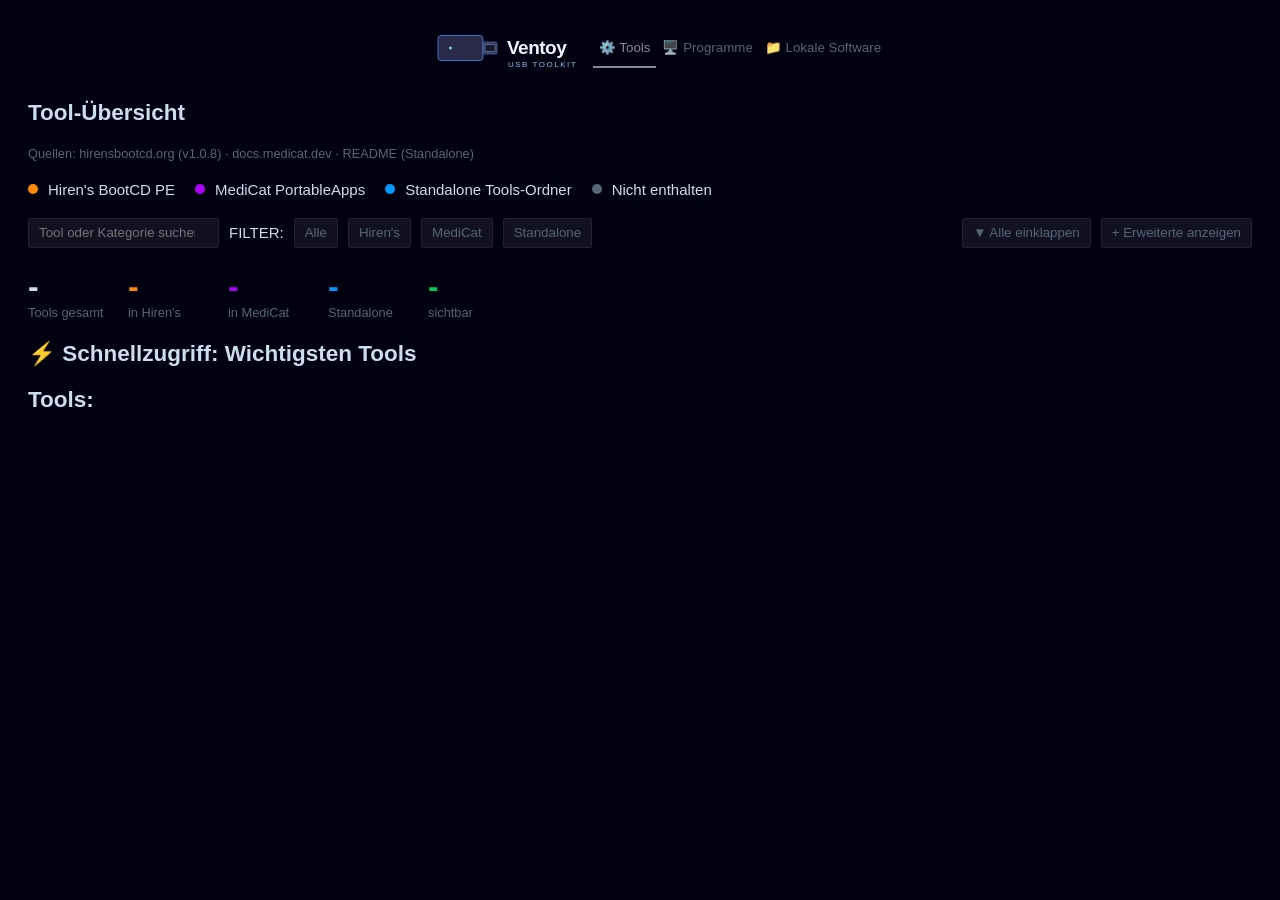
==== index.html @ 20b69ba6 "feat: Überarbeitung der Navigation und Implementierung der Tool-Kategorien" ====
<!doctype html>
<html lang="de">

<head>
    <meta charset="UTF-8" />
    <meta name="viewport" content="width=device-width, initial-scale=1.0" />
    <title>Emergency USB-Stick Toolkit</title>
    <link rel="stylesheet" href="styles.css" />
</head>


<body>
    <!-- Navigation -->
    <nav class="navigation">
        <div class="navigation__logo">
            <svg width="200" height="50" viewBox="0 40 300 100">
                <!-- USB Stick body -->
                <rect x="40" y="55" width="90" height="50" rx="6" fill="#2a2a4a" stroke="#4f8ef7" stroke-width="1.5" />
                <rect x="130" y="68" width="28" height="24" rx="3" fill="#3a3a5a" stroke="#4f8ef7" stroke-width="1" />
                <rect x="134" y="73" width="20" height="14" rx="2" fill="#1a1a2e" stroke="#7ec8e3" stroke-width="0.8" />
                <circle cx="65" cy="80" r="3" fill="#7ec8e3" />
                <!-- Text -->
                <text x="178" y="92" font-family="sans-serif" font-size="38" font-weight="700" fill="#f0f4ff"
                    letter-spacing="-1">Ventoy</text>
                <text x="180" y="118" font-family="sans-serif" font-size="16" font-weight="400" fill="#7ec8e3"
                    letter-spacing="3">USB TOOLKIT</text>
            </svg>
        </div>

        <button class="navigation__btn navigation__btn--aktiv" data-tab="tools">⚙️ Tools</button>
        <button class="navigation__btn" data-tab="programme">🖥️ Programme</button>
        <button class="navigation__btn" data-tab="lokale_software">📁 Lokale Software</button>

    </nav>
    <main class="main">
        <!-- * Tools-Übersicht -->

        <section id="tools" class="tab tab--aktiv">
            <h1 class="tab__titel">Tool-Übersicht</h1>
            <p class="tab__beschreibung">
                Quellen: hirensbootcd.org (v1.0.8) · docs.medicat.dev · README
                (Standalone)
            </p>

            <!-- Legende -->
            <div class="legende">
                <span class="dot dot--hiren">Hiren's BootCD PE</span>
                <span class="dot dot--medicat">MediCat PortableApps</span>
                <span class="dot dot--standalone">Standalone Tools-Ordner</span>
                <span class="dot dot--fehlend">Nicht enthalten</span>
            </div>

            <!-- Filterleiste -->
            <div class="filter">
                <div class="filter__suchgruppe">
                    <input class="filter__suche" type="search" placeholder="Tool oder Kategorie suchen…" />
                </div>
                <!-- TODO Separator und Klasse für Knöpfe -->
                <div class="filter__optionen">
                    <span class="filter__label">FILTER:</span>
                    <button class="filter__btn filter__btn--aktiv">Alle</button>
                    <button class="filter__btn filter__btn--hiren">Hiren's</button>
                    <button class="filter__btn filter__btn--medicat">MediCat</button>
                    <button class="filter__btn filter__btn--standalone">Standalone</button>
                </div>
                <div class="filter__ansicht">
                    <button class="filter__btn">▼ Alle einklappen</button>
                    <button class="filter__btn">+ Erweiterte anzeigen</button>
                </div>
            </div>

            <!-- Statistikleiste -->
            <div class="statistik">
                <div class="statistik__item">
                    <span class="statistik__wert statistik__wert--alle">-</span>
                    <span class="statistik__label">Tools gesamt</span>
                </div>
                <div class="statistik__item">
                    <span class="statistik__wert statistik__wert--hirens">-</span>
                    <span class="statistik__label">in Hiren's</span>
                </div>
                <div class="statistik__item">
                    <span class="statistik__wert statistik__wert--medicat">-</span>
                    <span class="statistik__label">in MediCat</span>
                </div>
                <div class="statistik__item">
                    <span class="statistik__wert statistik__wert--standalone">-</span>
                    <span class="statistik__label">Standalone</span>
                </div>
                <div class="statistik__item">
                    <span class="statistik__wert statistik__wert--sichtbar">-</span>
                    <span class="statistik__label">sichtbar</span>
                </div>
            </div>

            <!-- Schnellzugriff -->
            <h2 class="schnellzugriff-grid__titel">⚡ Schnellzugriff: Wichtigsten Tools</h2>
            <div id="schnellzugriff-grid" class="schnellzugriff-grid"></div>

            <!-- Tool-Kategorien -->
            <h2 class="tool-grid__titel">Tools:</h2>
            <div id="tool-grid" class="tool-grid"></div>

        </section>

        <!-- * Programme-Übersicht -->

        <section id="programme" class="tab">
            <h1 class="tab__titel">Programme Übersicht</h1>
            <p class="tab__beschreibung">
                Schneller Zugriff auf die wichtigsten Programme nach der Installation von einem Betriebssystem.
            </p>

            <div class="kategorien">
                <h2 class="kategorie__titel">🛡️Sicherheit</h2>
                <p class="kategorie__beschreibung"><!-- TODO --></p>
                <div class="programm__liste" id="sicherheit_liste"></div>

                <h2 class="kategorie__titel">💾Generell</h2>
                <p class="kategorie__beschreibung"><!-- TODO --></p>
                <div class="programm__liste" id="generell_liste"></div>
            </div>
        </section>

        <!-- * Lokale Software-Übersicht -->

        <section id="lokale_software" class="tab">
            <h1 class="tab__titel">Lokale Software</h1>
            <p class="tab__beschreibung">
                Übersicht über die Software, die lokal auf dem USB-Stick installiert
                ist.
            </p>

            <!-- TODO: Feature in Planung: Auflistung der lokal installierten Software mit Details -->
        </section>
    </main>
    <script src="script.js"></script>
</body>

</html>
---- styles.css ----
:root {
  /* Farben – Hintergründe & Oberflächen */

  --color-background-base: #000011;
  --color-background-surface: #111122;
  --color-background-raised: #171727;
  --color-background-elevated: #222233;

  /* Farben – Ränder */
  --color-border-default: #222233;
  --color-border-focus: #bbbbcc;

  /* Farben – Text */

  --color-text: #cde;
  --color-text-muted: #567;
  --color-text-accent: #889;
  --color-text-accent-transparent: #8893;

  /* Hiren's – Orange */
  --color-hirens: #f80;
  --color-hirens-transparent: #f803;

  /* MediCat – Lila */
  --color-medicat: #a0f;
  --color-medicat-transparent: #a0f3;

  /* Standalone – Blau */
  --color-standalone: #09f;
  --color-standalone-transparent: #09f3;

  /* Sichtbar – Grün */
  --color-categories: #0c5;
  --color-categories-transparent: #0c53;

  --font-size-small: 0.8rem;
  --font-size-big: 1.2rem;
  --font-size-biggest: 2rem;
}

body {
  background-color: var(--color-background-base);
  color: var(--color-text);
  font-family: "IBM Plex Sans", sans-serif;
  font-size: 15px;
  display: flex;
  flex-direction: column;
  padding: 20px;
}

.tab > * {
  margin-bottom: 20px;
}

.navigation {
  display: flex;
  justify-content: center;
}

.navigation__btn {
  background: none;
  border: none;
  border-bottom: 2px solid transparent;
  cursor: pointer;
  color: var(--color-text-muted);
  height: 40px;
}

.navigation__btn:hover {
  color: var(--color-border-focus);
}

.navigation__btn.navigation__btn--aktiv {
  color: var(--color-text-accent);
  border-color: var(--color-text-accent);
}

p {
  color: var(--color-text-muted);
  font-size: var(--font-size-small);
}

.legende {
  display: flex;
  gap: 20px;
}

.dot {
  display: inline-flex;
  align-items: center;
  gap: 10px;
}

.dot::before {
  content: "";
  display: inline-block;
  width: 10px;
  height: 10px;
  border-radius: 50%;
  flex-shrink: 0;
}

.dot--hiren::before {
  background: var(--color-hirens);
}
.dot--medicat::before {
  background: var(--color-medicat);
}
.dot--standalone::before {
  background: var(--color-standalone);
}
.dot--fehlend::before {
  background: var(--color-text-muted);
}

.filter,
.filter__suchgruppe,
.filter__optionen,
.filter__ansicht {
  display: flex;
  gap: 10px;
  align-items: center;
}

.filter__btn,
.filter__suche {
  background: var(--color-background-surface);
  border: var(--color-border-default) 1px solid;
  color: var(--color-text-muted);
  cursor: pointer;
  height: 30px;
  padding: 0 10px;
  border-radius: 2px;
}

.filter__btn:hover {
  color: var(--color-text);
  border: var(--color-border-focus) 1px solid;
}

.filter__btn--hiren:hover {
  color: var(--color-text);
  background-color: var(--color-hirens-transparent);
  border-color: var(--color-hirens);
}
.filter__btn--medicat:hover {
  color: var(--color-text);
  background-color: var(--color-medicat-transparent);
  border-color: var(--color-medicat);
}
.filter__btn--standalone:hover {
  color: var(--color-text);
  background-color: var(--color-standalone-transparent);
  border-color: var(--color-standalone);
}

.filter__ansicht {
  margin-left: auto;
}

.statistik {
  display: flex;
}

.statistik__item {
  display: flex;
  flex-direction: column;
  width: 100px;
}

.statistik__wert {
  font-weight: bold;
  font-size: var(--font-size-biggest);
}

.statistik__wert--alle {
  color: var(--color-text);
}
.statistik__wert--hirens {
  color: var(--color-hirens);
}
.statistik__wert--medicat {
  color: var(--color-medicat);
}
.statistik__wert--standalone {
  color: var(--color-standalone);
}
.statistik__wert--sichtbar {
  color: var(--color-categories);
}

.statistik__label {
  font-size: var(--font-size-small);
  color: var(--color-text-muted);
}

.schnellzugriff__titel {
  font-size: var(--font-size-big);
  color: var(--color-text-accent);
}

/**/
.card {
  background: var(--color-background-surface);
  padding: 1rem;
}

.kategorie-kasten {
  border: 1px solid var(--color-border-default);
  border-radius: 6px;
  overflow: hidden;
  margin-bottom: 1rem;
}

.kategorie-kasten__header {
  background: var(--color-background-raised);
  padding: 0.75rem 1rem;
  font-weight: 500;
  color: var(--color-text);
  border-bottom: 1px solid var(--color-border-default);
}

.kategorie-kasten__grid {
  display: grid;
  grid-template-columns: repeat(3, minmax(0, 1fr));
  gap: 1px;
  background: var(--color-background-elevated);
}

.kategorie-kasten__header {
  display: flex;
  justify-content: space-between;
}

.kategorie-kasten__toggle {
  background: none;
  border: none;
  color: var(--color-text-muted);
  cursor: pointer;
  font-size: var(--font-size-small);
}

.kategorie-kasten__toggle:hover {
  color: var(--color-text);
}

/**/

.tab {
  display: none;
}

.tab--aktiv {
  display: block;
}
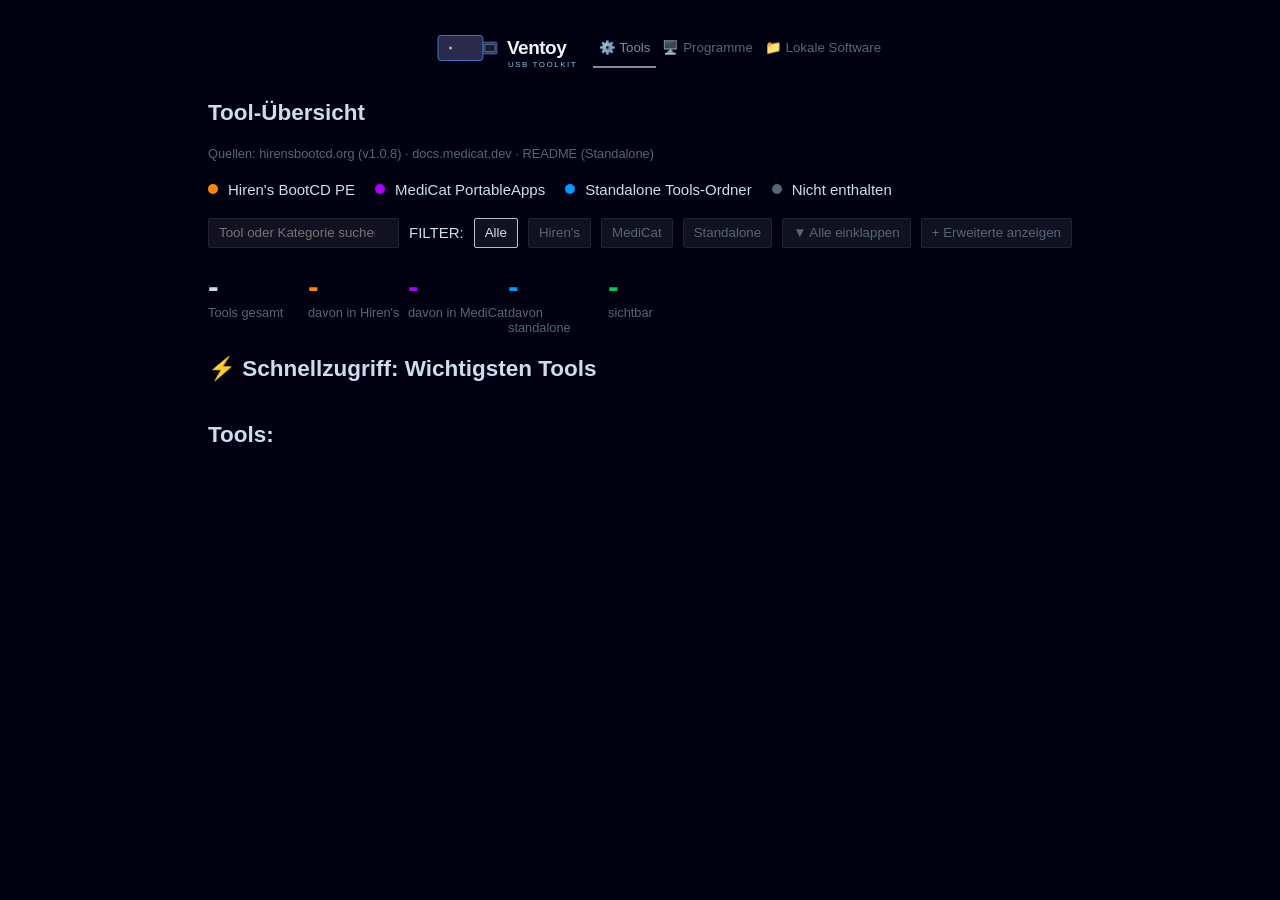
==== commit 18551b16: "feat: Verbesserung der Benutzeroberfläche durch Anpassungen an Filtern und Statistiken" ====
--- a/index.html
+++ b/index.html
@@ -58,14 +58,14 @@
                 <!-- TODO Separator und Klasse für Knöpfe -->
                 <div class="filter__optionen">
                     <span class="filter__label">FILTER:</span>
-                    <button class="filter__btn filter__btn--aktiv">Alle</button>
+                    <button class="filter__btn filter__btn--alle filter__btn--aktiv">Alle</button>
                     <button class="filter__btn filter__btn--hiren">Hiren's</button>
                     <button class="filter__btn filter__btn--medicat">MediCat</button>
                     <button class="filter__btn filter__btn--standalone">Standalone</button>
                 </div>
                 <div class="filter__ansicht">
-                    <button class="filter__btn">▼ Alle einklappen</button>
-                    <button class="filter__btn">+ Erweiterte anzeigen</button>
+                    <button class="filter__btn" id="alle-einklappen">▼ Alle einklappen</button>
+                    <button class="filter__btn" id="erweiterte-anzeigen">+ Erweiterte anzeigen</button>
                 </div>
             </div>
 
@@ -77,15 +77,15 @@
                 </div>
                 <div class="statistik__item">
                     <span class="statistik__wert statistik__wert--hirens">-</span>
-                    <span class="statistik__label">in Hiren's</span>
+                    <span class="statistik__label">davon in Hiren's</span>
                 </div>
                 <div class="statistik__item">
                     <span class="statistik__wert statistik__wert--medicat">-</span>
-                    <span class="statistik__label">in MediCat</span>
+                    <span class="statistik__label">davon in MediCat</span>
                 </div>
                 <div class="statistik__item">
                     <span class="statistik__wert statistik__wert--standalone">-</span>
-                    <span class="statistik__label">Standalone</span>
+                    <span class="statistik__label">davon standalone</span>
                 </div>
                 <div class="statistik__item">
                     <span class="statistik__wert statistik__wert--sichtbar">-</span>
--- a/styles.css
+++ b/styles.css
@@ -36,6 +36,11 @@
   --font-size-small: 0.8rem;
   --font-size-big: 1.2rem;
   --font-size-biggest: 2rem;
+}
+
+.main {
+  max-width: 1100px;
+  margin: 0 auto;
 }
 
 body {
@@ -205,9 +210,14 @@
   padding: 1rem;
 }
 
+.card--erweitert {
+  background: var(--color-background-raised);
+  
+}
+
 .kategorie-kasten {
   border: 1px solid var(--color-border-default);
-  border-radius: 6px;
+  border-radius: 2px;
   overflow: hidden;
   margin-bottom: 1rem;
 }
@@ -218,12 +228,18 @@
   font-weight: 500;
   color: var(--color-text);
   border-bottom: 1px solid var(--color-border-default);
+   cursor: pointer;
+}
+
+.kategorie-kasten__header:hover {
+  background: var(--color-background-elevated);
 }
 
 .kategorie-kasten__grid {
   display: grid;
   grid-template-columns: repeat(3, minmax(0, 1fr));
-  gap: 1px;
+  gap: 4px;
+  padding: 2px;
   background: var(--color-background-elevated);
 }
 
@@ -232,16 +248,105 @@
   justify-content: space-between;
 }
 
-.kategorie-kasten__toggle {
-  background: none;
-  border: none;
-  color: var(--color-text-muted);
-  cursor: pointer;
+.kategorie-kasten__info{
+  color: var(--color-text-muted);
   font-size: var(--font-size-small);
 }
 
-.kategorie-kasten__toggle:hover {
-  color: var(--color-text);
+.kategorie-kasten__aktionen {
+  display: flex;
+  align-items: center;
+  gap: 10px;
+}
+
+.kategorie-kasten__footer {
+  background: var(--color-background-raised);
+  border-top: 1px solid var(--color-border);
+  padding: 0.5rem 1rem;
+}
+
+.card__punkte {
+  display: flex;
+  gap: 5px;
+  margin-top: 8px;
+}
+
+.punkt {
+  width: 8px;
+  height: 8px;
+  border-radius: 50%;
+}
+
+.punkt--hirens     { background: var(--color-hirens); }
+.punkt--medicat    { background: var(--color-medicat); }
+.punkt--standalone { background: var(--color-standalone); }
+.punkt--leer       { background: var(--color-text-muted); opacity: 0.2; }
+
+
+.schnellzugriff-grid {
+  display: grid;
+  grid-template-columns: repeat(6, minmax(0, 1fr));
+  gap: 8px;
+}
+
+.schnellzugriff-grid .card {
+  padding: 0.5rem 0.75rem;
+  border-color: var(--color-border-default);
+  border-style: solid;
+  border-width: 1px;
+  height: 5vw;
+  min-height: 30px;
+  max-height: 50px;
+}
+.schnellzugriff-grid .card__name {
+  font-size: var(--font-size-small);
+  font-weight: 500;
+  color: var(--color-text);
+  margin: 0 0 2px;
+}
+
+.schnellzugriff-grid .card__desc {
+  font-size: 0.7rem;
+  margin: 0 0 2px;
+}
+.schnellzugriff-grid .card__punkte {
+  margin-top: 0 0 2px;
+}
+
+
+.schnellzugriff-grid .card:hover {
+  border-color: var(--color-border-focus);
+}
+
+
+
+.versteckt {
+  display: none;
+}
+
+
+
+.filter__btn--aktiv.filter__btn--hiren {
+  background-color: var(--color-hirens-transparent);
+  border-color: var(--color-hirens);
+  color: var(--color-text);
+}
+
+.filter__btn--aktiv.filter__btn--medicat {
+  background-color: var(--color-medicat-transparent);
+  border-color: var(--color-medicat);
+  color: var(--color-text);
+}
+
+.filter__btn--aktiv.filter__btn--standalone {
+  background-color: var(--color-standalone-transparent);
+  border-color: var(--color-standalone);
+  color: var(--color-text);
+}
+
+.filter__btn--aktiv.filter__btn--alle {
+  color: var(--color-text);
+  border-color: var(--color-border-focus);
 }
 
 /**/
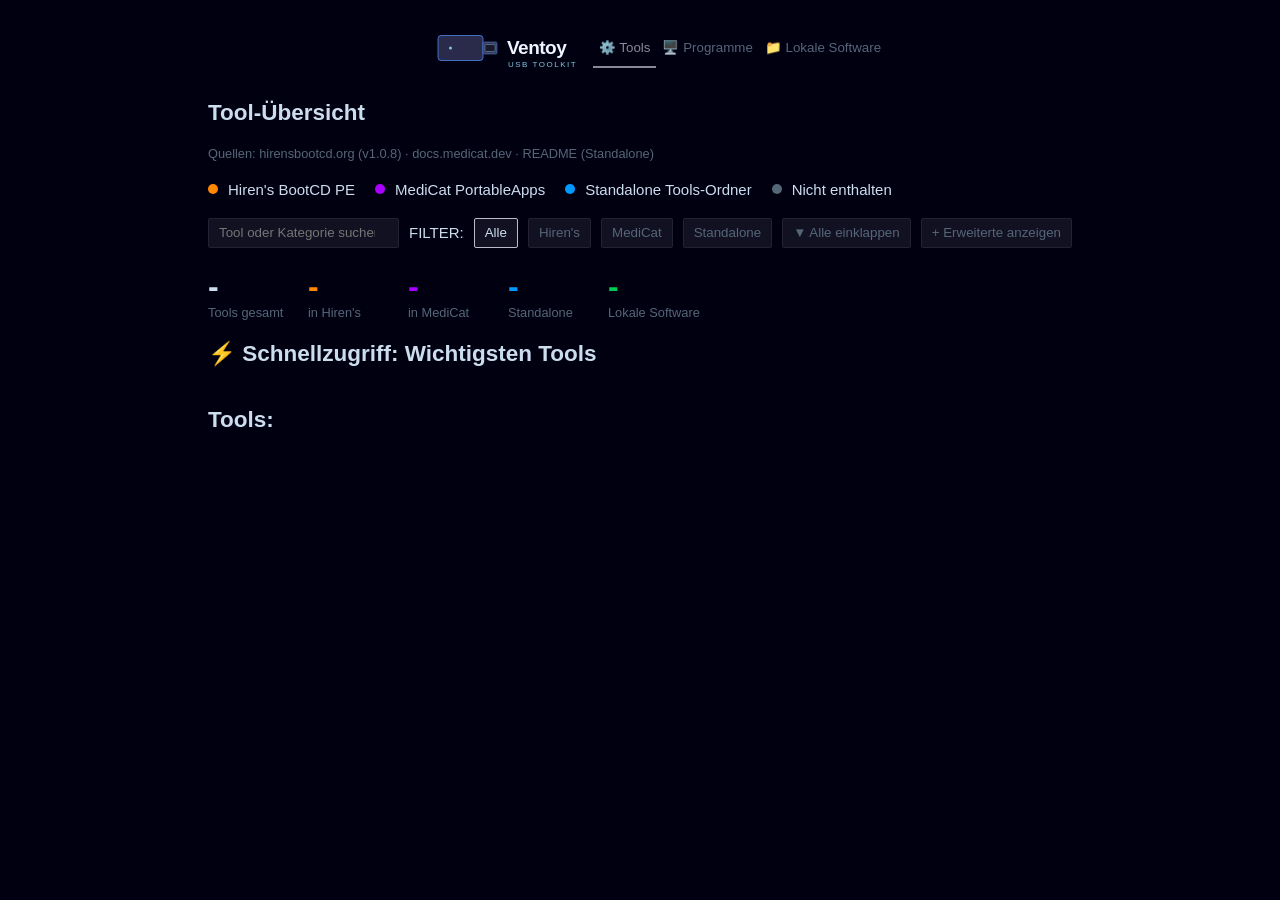
==== commit 64d60be2: "fix: Aktualisierung der Statistiken und Anpassung der Farbvariablen für lokale Software" ====
--- a/index.html
+++ b/index.html
@@ -77,19 +77,19 @@
                 </div>
                 <div class="statistik__item">
                     <span class="statistik__wert statistik__wert--hirens">-</span>
-                    <span class="statistik__label">davon in Hiren's</span>
+                    <span class="statistik__label">in Hiren's</span>
                 </div>
                 <div class="statistik__item">
                     <span class="statistik__wert statistik__wert--medicat">-</span>
-                    <span class="statistik__label">davon in MediCat</span>
+                    <span class="statistik__label">in MediCat</span>
                 </div>
                 <div class="statistik__item">
                     <span class="statistik__wert statistik__wert--standalone">-</span>
-                    <span class="statistik__label">davon standalone</span>
+                    <span class="statistik__label">Standalone</span>
                 </div>
                 <div class="statistik__item">
-                    <span class="statistik__wert statistik__wert--sichtbar">-</span>
-                    <span class="statistik__label">sichtbar</span>
+                    <span class="statistik__wert statistik__wert--lokal">-</span>
+                    <span class="statistik__label">Lokale Software</span>
                 </div>
             </div>
 
--- a/styles.css
+++ b/styles.css
@@ -29,9 +29,9 @@
   --color-standalone: #09f;
   --color-standalone-transparent: #09f3;
 
-  /* Sichtbar – Grün */
-  --color-categories: #0c5;
-  --color-categories-transparent: #0c53;
+  /* Lokal – Grün */
+  --color-lokal: #0c5;
+  --color-lokal-transparent: #0c53;
 
   --font-size-small: 0.8rem;
   --font-size-big: 1.2rem;
@@ -190,8 +190,8 @@
 .statistik__wert--standalone {
   color: var(--color-standalone);
 }
-.statistik__wert--sichtbar {
-  color: var(--color-categories);
+.statistik__wert--lokal {
+  color: var(--color-lokal);
 }
 
 .statistik__label {
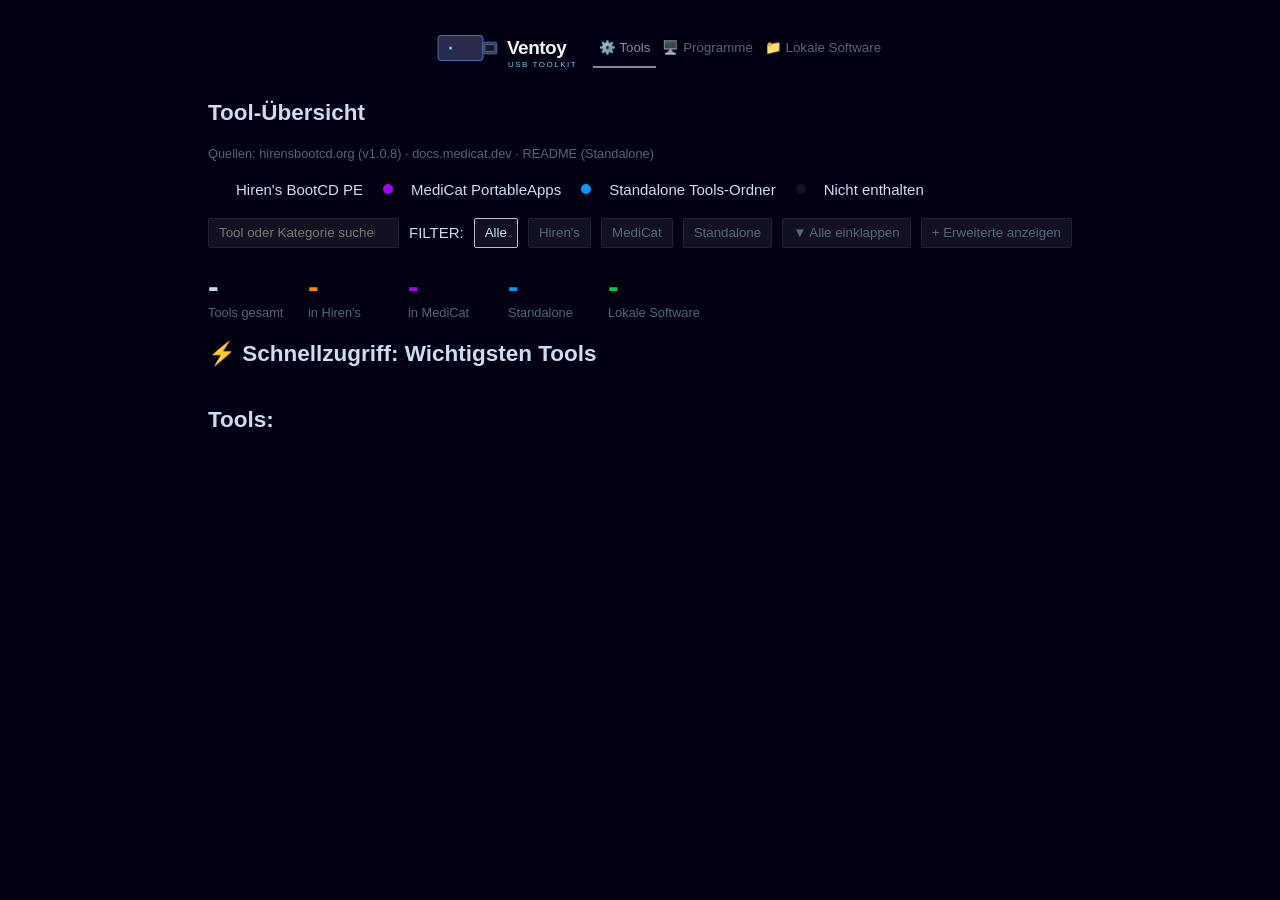
==== commit d9f0655c: "refactor: Anpassung der Legende und Verbesserung der CSS-Klassen für bessere Lesbarkeit und Struktur" ====
--- a/index.html
+++ b/index.html
@@ -44,10 +44,10 @@
 
             <!-- Legende -->
             <div class="legende">
-                <span class="dot dot--hiren">Hiren's BootCD PE</span>
-                <span class="dot dot--medicat">MediCat PortableApps</span>
-                <span class="dot dot--standalone">Standalone Tools-Ordner</span>
-                <span class="dot dot--fehlend">Nicht enthalten</span>
+                <span class="punkt__statistik"><span class="punkt punkt--hiren"></span> Hiren's BootCD PE</span>
+                <span class="punkt__statistik"><span class="punkt punkt--medicat"></span> MediCat PortableApps</span>
+                <span class="punkt__statistik"><span class="punkt punkt--standalone"></span> Standalone Tools-Ordner</span>
+                <span class="punkt__statistik"><span class="punkt punkt--fehlend"></span> Nicht enthalten</span>
             </div>
 
             <!-- Filterleiste -->
--- a/styles.css
+++ b/styles.css
@@ -1,22 +1,21 @@
 :root {
-  /* Farben – Hintergründe & Oberflächen */
-
+  /* === Hintergründe === */
   --color-background-base: #000011;
   --color-background-surface: #111122;
   --color-background-raised: #171727;
   --color-background-elevated: #222233;
 
-  /* Farben – Ränder */
+  /* === Ränder === */
   --color-border-default: #222233;
   --color-border-focus: #bbbbcc;
 
-  /* Farben – Text */
-
+  /* === Text === */
   --color-text: #cde;
   --color-text-muted: #567;
   --color-text-accent: #889;
   --color-text-accent-transparent: #8893;
 
+  /* === Tool-Quellen === */
   /* Hiren's – Orange */
   --color-hirens: #f80;
   --color-hirens-transparent: #f803;
@@ -33,28 +32,38 @@
   --color-lokal: #0c5;
   --color-lokal-transparent: #0c53;
 
+  /* === Typografie === */
   --font-size-small: 0.8rem;
   --font-size-big: 1.2rem;
   --font-size-biggest: 2rem;
 }
 
+/* =====================
+   1. Reset / Globale Elemente
+   ===================== */
+
+body {
+  background-color: var(--color-background-base);
+  color: var(--color-text);
+  font-family: "IBM Plex Sans", sans-serif;
+  font-size: 15px;
+  display: flex;
+  flex-direction: column;
+  padding: 20px;
+}
+
+p {
+  color: var(--color-text-muted);
+  font-size: var(--font-size-small);
+}
+
+/* =====================
+   2. Layout
+   ===================== */
+
 .main {
   max-width: 1100px;
   margin: 0 auto;
-}
-
-body {
-  background-color: var(--color-background-base);
-  color: var(--color-text);
-  font-family: "IBM Plex Sans", sans-serif;
-  font-size: 15px;
-  display: flex;
-  flex-direction: column;
-  padding: 20px;
-}
-
-.tab > * {
-  margin-bottom: 20px;
 }
 
 .navigation {
@@ -80,43 +89,40 @@
   border-color: var(--color-text-accent);
 }
 
-p {
-  color: var(--color-text-muted);
-  font-size: var(--font-size-small);
-}
+.tab {
+  display: none;
+}
+
+.tab--aktiv {
+  display: block;
+}
+
+.tab > * {
+  margin-bottom: 20px;
+}
+
+/* =====================
+   3. Komponenten
+   ===================== */
+
+/* --- Legende --- */
 
 .legende {
   display: flex;
   gap: 20px;
 }
 
-.dot {
+.punkt__statistik {
   display: inline-flex;
   align-items: center;
   gap: 10px;
 }
 
-.dot::before {
-  content: "";
-  display: inline-block;
-  width: 10px;
-  height: 10px;
-  border-radius: 50%;
-  flex-shrink: 0;
-}
-
-.dot--hiren::before {
-  background: var(--color-hirens);
-}
-.dot--medicat::before {
-  background: var(--color-medicat);
-}
-.dot--standalone::before {
-  background: var(--color-standalone);
-}
-.dot--fehlend::before {
-  background: var(--color-text-muted);
-}
+.punkt__statistik > .punkt {
+  margin-right: 8px;
+}
+
+/* --- Filter --- */
 
 .filter,
 .filter__suchgruppe,
@@ -127,10 +133,14 @@
   align-items: center;
 }
 
+.filter__ansicht {
+  margin-left: auto;
+}
+
 .filter__btn,
 .filter__suche {
   background: var(--color-background-surface);
-  border: var(--color-border-default) 1px solid;
+  border: 1px solid var(--color-border-default);
   color: var(--color-text-muted);
   cursor: pointer;
   height: 30px;
@@ -140,28 +150,36 @@
 
 .filter__btn:hover {
   color: var(--color-text);
-  border: var(--color-border-focus) 1px solid;
-}
-
-.filter__btn--hiren:hover {
+  border: 1px solid var(--color-border-focus);
+}
+
+.filter__btn--hiren:hover,
+.filter__btn--aktiv.filter__btn--hiren {
   color: var(--color-text);
   background-color: var(--color-hirens-transparent);
   border-color: var(--color-hirens);
 }
-.filter__btn--medicat:hover {
+
+.filter__btn--medicat:hover,
+.filter__btn--aktiv.filter__btn--medicat {
   color: var(--color-text);
   background-color: var(--color-medicat-transparent);
   border-color: var(--color-medicat);
 }
-.filter__btn--standalone:hover {
+
+.filter__btn--standalone:hover,
+.filter__btn--aktiv.filter__btn--standalone {
   color: var(--color-text);
   background-color: var(--color-standalone-transparent);
   border-color: var(--color-standalone);
 }
 
-.filter__ansicht {
-  margin-left: auto;
-}
+.filter__btn--aktiv.filter__btn--alle {
+  color: var(--color-text);
+  border-color: var(--color-border-focus);
+}
+
+/* --- Statistik --- */
 
 .statistik {
   display: flex;
@@ -178,61 +196,93 @@
   font-size: var(--font-size-biggest);
 }
 
-.statistik__wert--alle {
-  color: var(--color-text);
-}
-.statistik__wert--hirens {
-  color: var(--color-hirens);
-}
-.statistik__wert--medicat {
-  color: var(--color-medicat);
-}
-.statistik__wert--standalone {
-  color: var(--color-standalone);
-}
-.statistik__wert--lokal {
-  color: var(--color-lokal);
-}
+.statistik__wert--alle       { color: var(--color-text); }
+.statistik__wert--hirens     { color: var(--color-hirens); }
+.statistik__wert--medicat    { color: var(--color-medicat); }
+.statistik__wert--standalone { color: var(--color-standalone); }
+.statistik__wert--lokal      { color: var(--color-lokal); }
 
 .statistik__label {
   font-size: var(--font-size-small);
   color: var(--color-text-muted);
 }
+
+/* --- Card --- */
+
+.card {
+  background: var(--color-background-surface);
+  padding: 1rem;
+}
+
+.card--erweitert {
+  background: var(--color-background-raised);
+}
+
+/* --- Schnellzugriff --- */
 
 .schnellzugriff__titel {
   font-size: var(--font-size-big);
   color: var(--color-text-accent);
 }
 
-/**/
-.card {
-  background: var(--color-background-surface);
-  padding: 1rem;
-}
-
-.card--erweitert {
-  background: var(--color-background-raised);
-  
-}
+.schnellzugriff-grid {
+  display: grid;
+  grid-template-columns: repeat(6, minmax(0, 1fr));
+  gap: 8px;
+}
+
+.schnellzugriff-grid .card {
+  padding: 0.5rem 0.75rem;
+  border: 1px solid var(--color-border-default);
+  height: 5vw;
+  min-height: 30px;
+  max-height: 60px;
+}
+
+.schnellzugriff-grid .card:hover {
+  border-color: var(--color-border-focus);
+}
+
+.schnellzugriff-grid .card__name {
+  color: var(--color-text);
+  margin: 0 0 2px;
+}
+
+.schnellzugriff-grid .card__desc {
+  font-size: 0.7rem;
+  margin: 0 0 2px;
+}
+
+/* --- Kategorie-Kasten --- */
 
 .kategorie-kasten {
   border: 1px solid var(--color-border-default);
   border-radius: 2px;
-  overflow: hidden;
   margin-bottom: 1rem;
 }
 
 .kategorie-kasten__header {
   background: var(--color-background-raised);
   padding: 0.75rem 1rem;
-  font-weight: 500;
-  color: var(--color-text);
   border-bottom: 1px solid var(--color-border-default);
-   cursor: pointer;
+  cursor: pointer;
+  display: flex;
+  justify-content: space-between;
 }
 
 .kategorie-kasten__header:hover {
   background: var(--color-background-elevated);
+}
+
+.kategorie-kasten__info {
+  color: var(--color-text-muted);
+  font-size: var(--font-size-small);
+}
+
+.kategorie-kasten__footer {
+  background: var(--color-background-raised);
+  border-top: 1px solid var(--color-border-default);
+  padding: 0.5rem 1rem;
 }
 
 .kategorie-kasten__grid {
@@ -243,118 +293,32 @@
   background: var(--color-background-elevated);
 }
 
-.kategorie-kasten__header {
-  display: flex;
-  justify-content: space-between;
-}
-
-.kategorie-kasten__info{
-  color: var(--color-text-muted);
-  font-size: var(--font-size-small);
-}
-
-.kategorie-kasten__aktionen {
-  display: flex;
-  align-items: center;
-  gap: 10px;
-}
-
-.kategorie-kasten__footer {
-  background: var(--color-background-raised);
-  border-top: 1px solid var(--color-border);
-  padding: 0.5rem 1rem;
-}
-
-.card__punkte {
-  display: flex;
-  gap: 5px;
-  margin-top: 8px;
-}
+/* =====================
+   4. Utilities
+   ===================== */
 
 .punkt {
-  width: 8px;
-  height: 8px;
+  display: inline-block;
+  width: 10px;
+  height: 10px;
   border-radius: 50%;
+  flex-shrink: 0;
+  vertical-align: middle;
 }
 
 .punkt--hirens     { background: var(--color-hirens); }
 .punkt--medicat    { background: var(--color-medicat); }
 .punkt--standalone { background: var(--color-standalone); }
-.punkt--leer       { background: var(--color-text-muted); opacity: 0.2; }
-
-
-.schnellzugriff-grid {
-  display: grid;
-  grid-template-columns: repeat(6, minmax(0, 1fr));
-  gap: 8px;
-}
-
-.schnellzugriff-grid .card {
-  padding: 0.5rem 0.75rem;
-  border-color: var(--color-border-default);
-  border-style: solid;
-  border-width: 1px;
-  height: 5vw;
-  min-height: 30px;
-  max-height: 50px;
-}
-.schnellzugriff-grid .card__name {
-  font-size: var(--font-size-small);
-  font-weight: 500;
-  color: var(--color-text);
-  margin: 0 0 2px;
-}
-
-.schnellzugriff-grid .card__desc {
-  font-size: 0.7rem;
-  margin: 0 0 2px;
-}
-.schnellzugriff-grid .card__punkte {
-  margin-top: 0 0 2px;
-}
-
-
-.schnellzugriff-grid .card:hover {
-  border-color: var(--color-border-focus);
-}
-
-
+.punkt--leer,
+.punkt--fehlend    { background: var(--color-text-muted); opacity: 0.2; }
+
+.punkt__card {
+  display: flex;
+  gap: 5px;
+  margin-top: 8px;
+  align-items: center;
+}
 
 .versteckt {
   display: none;
-}
-
-
-
-.filter__btn--aktiv.filter__btn--hiren {
-  background-color: var(--color-hirens-transparent);
-  border-color: var(--color-hirens);
-  color: var(--color-text);
-}
-
-.filter__btn--aktiv.filter__btn--medicat {
-  background-color: var(--color-medicat-transparent);
-  border-color: var(--color-medicat);
-  color: var(--color-text);
-}
-
-.filter__btn--aktiv.filter__btn--standalone {
-  background-color: var(--color-standalone-transparent);
-  border-color: var(--color-standalone);
-  color: var(--color-text);
-}
-
-.filter__btn--aktiv.filter__btn--alle {
-  color: var(--color-text);
-  border-color: var(--color-border-focus);
-}
-
-/**/
-
-.tab {
-  display: none;
-}
-
-.tab--aktiv {
-  display: block;
-}
+}
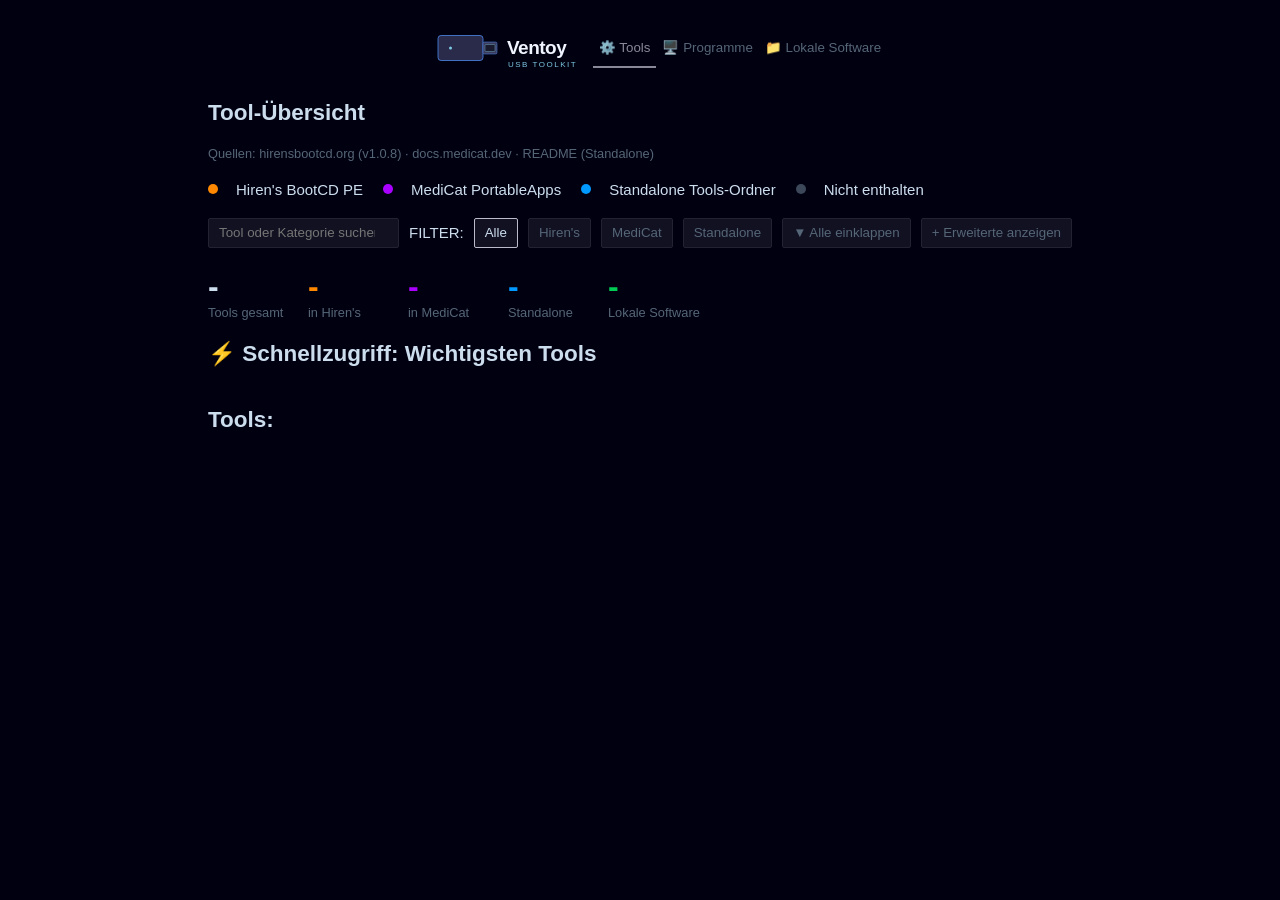
==== commit ba68721e: "fix: Korrektur der CSS-Klasse für Hiren's BootCD und Anpassung der Opazität für fehlende Punkte" ====
--- a/index.html
+++ b/index.html
@@ -44,7 +44,7 @@
 
             <!-- Legende -->
             <div class="legende">
-                <span class="punkt__statistik"><span class="punkt punkt--hiren"></span> Hiren's BootCD PE</span>
+                <span class="punkt__statistik"><span class="punkt punkt--hirens"></span> Hiren's BootCD PE</span>
                 <span class="punkt__statistik"><span class="punkt punkt--medicat"></span> MediCat PortableApps</span>
                 <span class="punkt__statistik"><span class="punkt punkt--standalone"></span> Standalone Tools-Ordner</span>
                 <span class="punkt__statistik"><span class="punkt punkt--fehlend"></span> Nicht enthalten</span>
--- a/styles.css
+++ b/styles.css
@@ -309,8 +309,8 @@
 .punkt--hirens     { background: var(--color-hirens); }
 .punkt--medicat    { background: var(--color-medicat); }
 .punkt--standalone { background: var(--color-standalone); }
-.punkt--leer,
-.punkt--fehlend    { background: var(--color-text-muted); opacity: 0.2; }
+.punkt--leer       { background: var(--color-text-muted); opacity: 0.5; }
+.punkt--fehlend    { background: var(--color-text-muted); opacity: 0.7; }
 
 .punkt__card {
   display: flex;
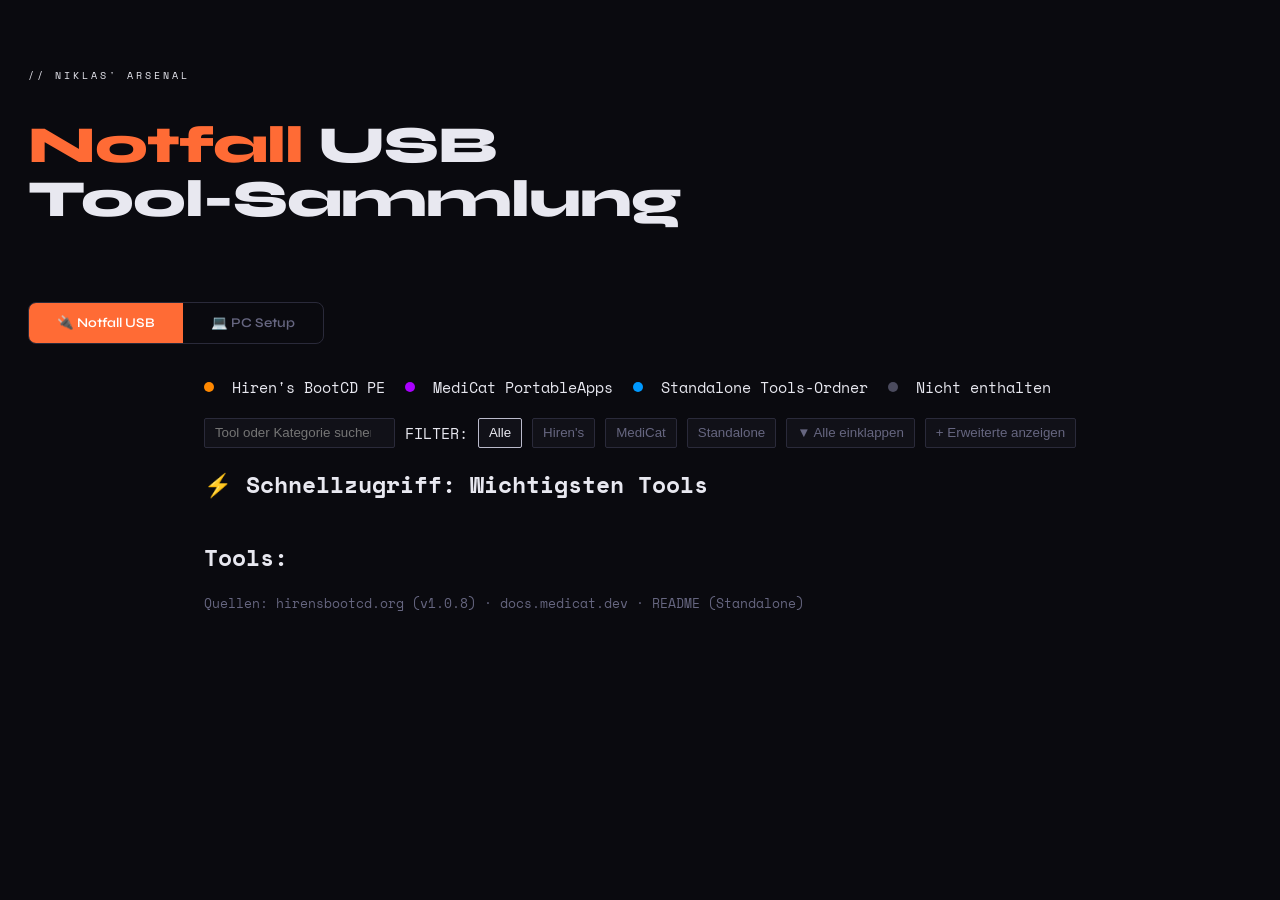
==== commit 57c25cf2: "feat: Überarbeitung des Headers und Implementierung des Modus-Wechsels mit aktualisierten Statistike" ====
--- a/index.html
+++ b/index.html
@@ -6,42 +6,33 @@
     <meta name="viewport" content="width=device-width, initial-scale=1.0" />
     <title>Emergency USB-Stick Toolkit</title>
     <link rel="stylesheet" href="styles.css" />
+    <link href="https://fonts.googleapis.com/css2?family=Space+Mono:wght@400;700&family=Syne:wght@400;600;700;800&display=swap" rel="stylesheet">
 </head>
 
 
 <body>
-    <!-- Navigation -->
-    <nav class="navigation">
-        <div class="navigation__logo">
-            <svg width="200" height="50" viewBox="0 40 300 100">
-                <!-- USB Stick body -->
-                <rect x="40" y="55" width="90" height="50" rx="6" fill="#2a2a4a" stroke="#4f8ef7" stroke-width="1.5" />
-                <rect x="130" y="68" width="28" height="24" rx="3" fill="#3a3a5a" stroke="#4f8ef7" stroke-width="1" />
-                <rect x="134" y="73" width="20" height="14" rx="2" fill="#1a1a2e" stroke="#7ec8e3" stroke-width="0.8" />
-                <circle cx="65" cy="80" r="3" fill="#7ec8e3" />
-                <!-- Text -->
-                <text x="178" y="92" font-family="sans-serif" font-size="38" font-weight="700" fill="#f0f4ff"
-                    letter-spacing="-1">Ventoy</text>
-                <text x="180" y="118" font-family="sans-serif" font-size="16" font-weight="400" fill="#7ec8e3"
-                    letter-spacing="3">USB TOOLKIT</text>
-            </svg>
+    <!-- Header -->
+    <header>
+      <div class="header-top">
+        <div>
+          <div class="logo">// Niklas' Arsenal</div>
+          <h1 id="main-title">
+            <span class="orange">Notfall</span> USB<br>Tool-Sammlung
+          </h1>
         </div>
+        <div class="header-stats" id="header-stats"></div>
+      </div>
+    </header>
 
-        <button class="navigation__btn navigation__btn--aktiv" data-tab="tools">⚙️ Tools</button>
-        <button class="navigation__btn" data-tab="programme">🖥️ Programme</button>
-        <button class="navigation__btn" data-tab="lokale_software">📁 Lokale Software</button>
-
-    </nav>
+    <!-- Mode Switcher -->
+    <div class="mode-switcher">
+      <button class="mode-btn active-usb" onclick="switchMode('usb')">🔌 Notfall USB</button>
+      <button class="mode-btn" onclick="switchMode('pc')">💻 PC Setup</button>
+    </div>
     <main class="main">
         <!-- * Tools-Übersicht -->
 
         <section id="tools" class="tab tab--aktiv">
-            <h1 class="tab__titel">Tool-Übersicht</h1>
-            <p class="tab__beschreibung">
-                Quellen: hirensbootcd.org (v1.0.8) · docs.medicat.dev · README
-                (Standalone)
-            </p>
-
             <!-- Legende -->
             <div class="legende">
                 <span class="punkt__statistik"><span class="punkt punkt--hirens"></span> Hiren's BootCD PE</span>
@@ -69,7 +60,7 @@
                 </div>
             </div>
 
-            <!-- Statistikleiste -->
+            <!-- Statistikleiste 
             <div class="statistik">
                 <div class="statistik__item">
                     <span class="statistik__wert statistik__wert--alle">-</span>
@@ -92,6 +83,7 @@
                     <span class="statistik__label">Lokale Software</span>
                 </div>
             </div>
+            -->
 
             <!-- Schnellzugriff -->
             <h2 class="schnellzugriff-grid__titel">⚡ Schnellzugriff: Wichtigsten Tools</h2>
@@ -101,25 +93,17 @@
             <h2 class="tool-grid__titel">Tools:</h2>
             <div id="tool-grid" class="tool-grid"></div>
 
+            <p class="tab__beschreibung">
+                Quellen: hirensbootcd.org (v1.0.8) · docs.medicat.dev · README
+                (Standalone)
+            </p>
+
         </section>
 
         <!-- * Programme-Übersicht -->
 
         <section id="programme" class="tab">
-            <h1 class="tab__titel">Programme Übersicht</h1>
-            <p class="tab__beschreibung">
-                Schneller Zugriff auf die wichtigsten Programme nach der Installation von einem Betriebssystem.
-            </p>
-
-            <div class="kategorien">
-                <h2 class="kategorie__titel">🛡️Sicherheit</h2>
-                <p class="kategorie__beschreibung"><!-- TODO --></p>
-                <div class="programm__liste" id="sicherheit_liste"></div>
-
-                <h2 class="kategorie__titel">💾Generell</h2>
-                <p class="kategorie__beschreibung"><!-- TODO --></p>
-                <div class="programm__liste" id="generell_liste"></div>
-            </div>
+            <div id="programm-grid" class="tool-grid"></div>
         </section>
 
         <!-- * Lokale Software-Übersicht -->
--- a/styles.css
+++ b/styles.css
@@ -1,41 +1,48 @@
 :root {
   /* === Hintergründe === */
-  --color-background-base: #000011;
-  --color-background-surface: #111122;
-  --color-background-raised: #171727;
+  --color-background-base: #0a0a0f;
+  --color-background-surface: #111118;
+  --color-background-raised: #1a1a24;
   --color-background-elevated: #222233;
 
   /* === Ränder === */
-  --color-border-default: #222233;
+  --color-border-default: #2a2a3a;
   --color-border-focus: #bbbbcc;
 
   /* === Text === */
-  --color-text: #cde;
-  --color-text-muted: #567;
-  --color-text-accent: #889;
-  --color-text-accent-transparent: #8893;
+  --color-text: #e8e8f0;
+  --color-text-muted: #666680;
+  --color-text-accent: #888899;
+  --color-text-accent-transparent: #88889933;
 
   /* === Tool-Quellen === */
   /* Hiren's – Orange */
-  --color-hirens: #f80;
-  --color-hirens-transparent: #f803;
+  --color-hirens: #ff8800;
+  --color-hirens-transparent: #ff880033;
 
   /* MediCat – Lila */
-  --color-medicat: #a0f;
-  --color-medicat-transparent: #a0f3;
+  --color-medicat: #aa00ff;
+  --color-medicat-transparent: #aa00ff33;
 
   /* Standalone – Blau */
-  --color-standalone: #09f;
-  --color-standalone-transparent: #09f3;
+  --color-standalone: #0099ff;
+  --color-standalone-transparent: #0099ff33;
 
   /* Lokal – Grün */
-  --color-lokal: #0c5;
-  --color-lokal-transparent: #0c53;
+  --color-lokal: #00cc55;
+  --color-lokal-transparent: #00cc5533;
 
   /* === Typografie === */
   --font-size-small: 0.8rem;
   --font-size-big: 1.2rem;
   --font-size-biggest: 2rem;
+
+
+  --accent-usb: #ff6b35;
+  --accent-pc:  #00d4aa;
+  --accent-purpel: #a855f7;
+  --accent-blue: #4a9eff;;
+
 }
 
 /* =====================
@@ -45,7 +52,7 @@
 body {
   background-color: var(--color-background-base);
   color: var(--color-text);
-  font-family: "IBM Plex Sans", sans-serif;
+  font-family: "Space Mono", sans-serif;
   font-size: 15px;
   display: flex;
   flex-direction: column;
@@ -321,4 +328,83 @@
 
 .versteckt {
   display: none;
+}
+
+/* =====================
+   5. Header & Mode-Switcher
+   ===================== */
+
+
+header {
+  padding: 40px 0;
+}
+
+.header-top {
+  display: flex;
+  justify-content: space-between;
+}
+
+.logo {
+  font-size: 10px;
+  color: var(--muted);
+  letter-spacing: 3px;
+  text-transform: uppercase;
+}
+
+h1#main-title {
+  font-family: 'Syne', sans-serif;
+  font-size: clamp(28px, 5vw, 52px);
+  font-weight: 800;
+  line-height: 1.05;
+  letter-spacing: -1px;
+}
+
+h1#main-title span.orange { color: var(--accent-usb); }
+h1#main-title span.teal   { color: var(--accent-pc); }
+
+.header-stats {
+  display: flex;
+  gap: 32px;
+  padding-top: 8px;
+  flex-wrap: wrap;
+}
+
+.stat { text-align: right; }
+
+.stat-num {
+  font-size: 35px;
+  font-weight: 800;
+}
+
+.stat-label {
+  font-size: 12px;
+  color: var(--muted);
+  letter-spacing: 1px;
+  text-transform: uppercase;
+}
+
+.mode-switcher {
+  margin-bottom: 32px;
+  border-radius: 8px;
+  overflow: hidden;
+  border: 1px solid var(--color-border-default);
+  display: flex;
+  align-self: flex-start;
+}
+
+.mode-btn {
+  padding: 12px 28px;
+  background: transparent;
+  border: none;
+  color: var(--color-text-muted);
+  font-family: 'Syne', sans-serif;
+  font-weight: 600;
+  cursor: pointer;
+}
+
+.mode-btn.active-usb { background: var(--accent-usb); color: #fff; }
+.mode-btn.active-pc  { background: var(--accent-pc);  color: #0a0a0f; }
+.mode-btn:hover:not(.active-usb):not(.active-pc) {
+  background: var(--color-background-raised);
+  color: var(--color-text);
 }
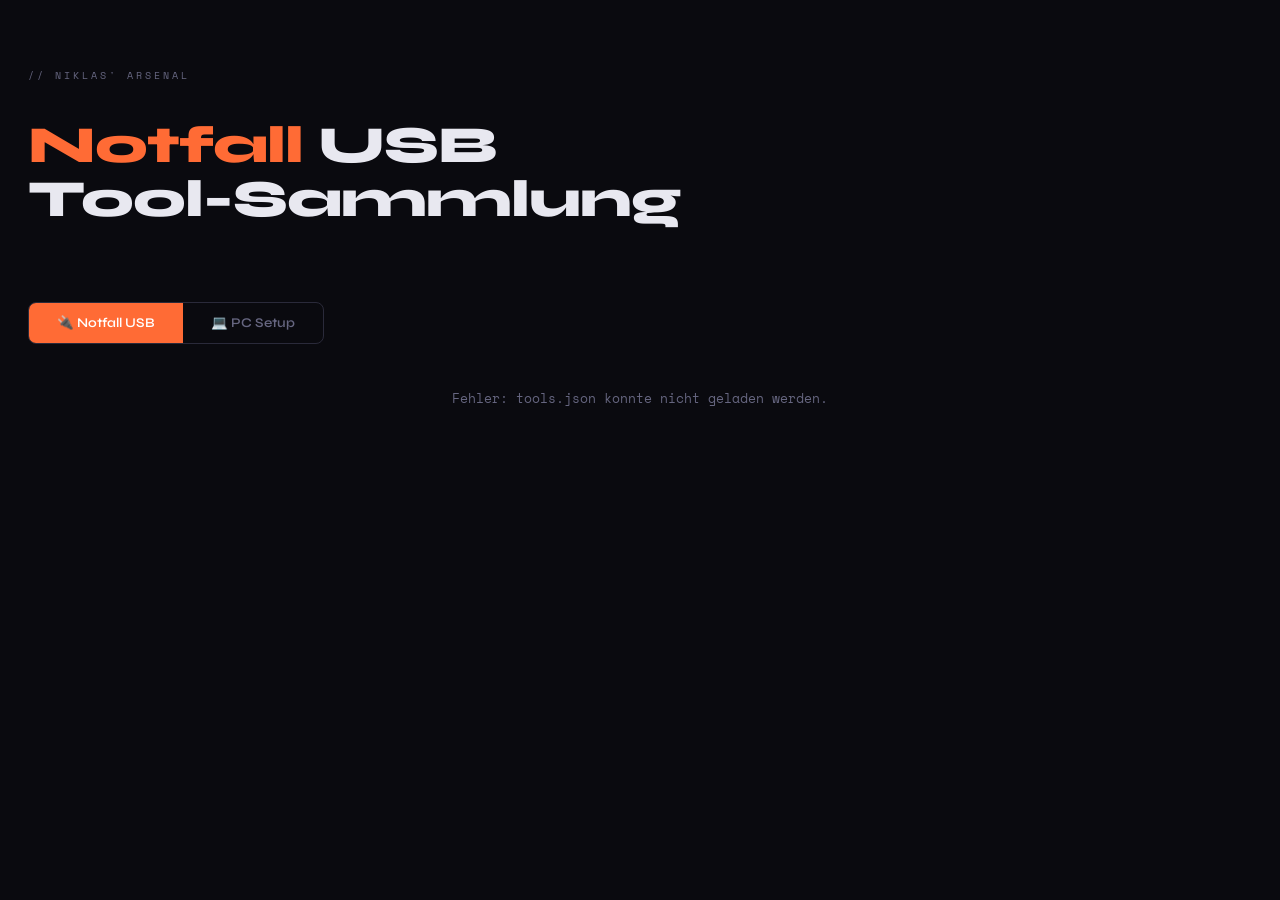
==== commit dd4f30b7: "refactor: Umbenennung der CSS-Klassen für den Modus-Wechsler und Bereinigung des Codes" ====
--- a/index.html
+++ b/index.html
@@ -8,7 +8,6 @@
     <link rel="stylesheet" href="styles.css" />
     <link href="https://fonts.googleapis.com/css2?family=Space+Mono:wght@400;700&family=Syne:wght@400;600;700;800&display=swap" rel="stylesheet">
 </head>
-
 
 <body>
     <!-- Header -->
@@ -25,9 +24,9 @@
     </header>
 
     <!-- Mode Switcher -->
-    <div class="mode-switcher">
-      <button class="mode-btn active-usb" onclick="switchMode('usb')">🔌 Notfall USB</button>
-      <button class="mode-btn" onclick="switchMode('pc')">💻 PC Setup</button>
+    <div class="modus-wechsler">
+      <button class="modus-wechsler__btn modus-wechsler__btn--aktiv-usb" onclick="switchMode('usb')">🔌 Notfall USB</button>
+      <button class="modus-wechsler__btn" onclick="switchMode('pc')">💻 PC Setup</button>
     </div>
     <main class="main">
         <!-- * Tools-Übersicht -->
@@ -46,9 +45,8 @@
                 <div class="filter__suchgruppe">
                     <input class="filter__suche" type="search" placeholder="Tool oder Kategorie suchen…" />
                 </div>
-                <!-- TODO Separator und Klasse für Knöpfe -->
                 <div class="filter__optionen">
-                    <span class="filter__label">FILTER:</span>
+                    <span>FILTER:</span>
                     <button class="filter__btn filter__btn--alle filter__btn--aktiv">Alle</button>
                     <button class="filter__btn filter__btn--hiren">Hiren's</button>
                     <button class="filter__btn filter__btn--medicat">MediCat</button>
@@ -60,40 +58,15 @@
                 </div>
             </div>
 
-            <!-- Statistikleiste 
-            <div class="statistik">
-                <div class="statistik__item">
-                    <span class="statistik__wert statistik__wert--alle">-</span>
-                    <span class="statistik__label">Tools gesamt</span>
-                </div>
-                <div class="statistik__item">
-                    <span class="statistik__wert statistik__wert--hirens">-</span>
-                    <span class="statistik__label">in Hiren's</span>
-                </div>
-                <div class="statistik__item">
-                    <span class="statistik__wert statistik__wert--medicat">-</span>
-                    <span class="statistik__label">in MediCat</span>
-                </div>
-                <div class="statistik__item">
-                    <span class="statistik__wert statistik__wert--standalone">-</span>
-                    <span class="statistik__label">Standalone</span>
-                </div>
-                <div class="statistik__item">
-                    <span class="statistik__wert statistik__wert--lokal">-</span>
-                    <span class="statistik__label">Lokale Software</span>
-                </div>
-            </div>
-            -->
-
             <!-- Schnellzugriff -->
-            <h2 class="schnellzugriff-grid__titel">⚡ Schnellzugriff: Wichtigsten Tools</h2>
+            <h2>⚡ Schnellzugriff: Wichtigsten Tools</h2>
             <div id="schnellzugriff-grid" class="schnellzugriff-grid"></div>
 
             <!-- Tool-Kategorien -->
-            <h2 class="tool-grid__titel">Tools:</h2>
+            <h2>Tools:</h2>
             <div id="tool-grid" class="tool-grid"></div>
 
-            <p class="tab__beschreibung">
+            <p>
                 Quellen: hirensbootcd.org (v1.0.8) · docs.medicat.dev · README
                 (Standalone)
             </p>
@@ -108,9 +81,9 @@
 
         <!-- * Lokale Software-Übersicht -->
 
-        <section id="lokale_software" class="tab">
-            <h1 class="tab__titel">Lokale Software</h1>
-            <p class="tab__beschreibung">
+        <section id="lokale-software" class="tab">
+            <h2>Lokale Software</h2>
+            <p>
                 Übersicht über die Software, die lokal auf dem USB-Stick installiert
                 ist.
             </p>
@@ -121,4 +94,4 @@
     <script src="script.js"></script>
 </body>
 
-</html>+</html>
--- a/styles.css
+++ b/styles.css
@@ -13,7 +13,6 @@
   --color-text: #e8e8f0;
   --color-text-muted: #666680;
   --color-text-accent: #888899;
-  --color-text-accent-transparent: #88889933;
 
   /* === Tool-Quellen === */
   /* Hiren's – Orange */
@@ -28,21 +27,13 @@
   --color-standalone: #0099ff;
   --color-standalone-transparent: #0099ff33;
 
-  /* Lokal – Grün */
-  --color-lokal: #00cc55;
-  --color-lokal-transparent: #00cc5533;
-
   /* === Typografie === */
   --font-size-small: 0.8rem;
-  --font-size-big: 1.2rem;
-  --font-size-biggest: 2rem;
-
 
   --accent-usb: #ff6b35;
   --accent-pc:  #00d4aa;
   --accent-purpel: #a855f7;
-  --accent-blue: #4a9eff;;
-
+  --accent-blue: #4a9eff;
 }
 
 /* =====================
@@ -65,7 +56,85 @@
 }
 
 /* =====================
-   2. Layout
+   2. Header & Mode-Switcher
+   ===================== */
+
+header {
+  padding: 40px 0;
+}
+
+.header-top {
+  display: flex;
+  justify-content: space-between;
+}
+
+.logo {
+  font-size: 10px;
+  color: var(--color-text-muted);
+  letter-spacing: 3px;
+  text-transform: uppercase;
+}
+
+h1#main-title {
+  font-family: 'Syne', sans-serif;
+  font-size: clamp(28px, 5vw, 52px);
+  font-weight: 800;
+  line-height: 1.05;
+  letter-spacing: -1px;
+}
+
+h1#main-title span.orange { color: var(--accent-usb); }
+h1#main-title span.teal   { color: var(--accent-pc); }
+
+.header-stats {
+  display: flex;
+  gap: 32px;
+  padding-top: 8px;
+  flex-wrap: wrap;
+}
+
+.stat { text-align: right; }
+
+.stat-num {
+  font-size: 35px;
+  font-weight: 800;
+}
+
+.stat-label {
+  font-size: 12px;
+  color: var(--color-text-muted);
+  letter-spacing: 1px;
+  text-transform: uppercase;
+}
+
+.modus-wechsler {
+  margin-bottom: 32px;
+  border-radius: 8px;
+  overflow: hidden;
+  border: 1px solid var(--color-border-default);
+  display: flex;
+  align-self: flex-start;
+}
+
+.modus-wechsler__btn {
+  padding: 12px 28px;
+  background: transparent;
+  border: none;
+  color: var(--color-text-muted);
+  font-family: 'Syne', sans-serif;
+  font-weight: 600;
+  cursor: pointer;
+}
+
+.modus-wechsler__btn--aktiv-usb { background: var(--accent-usb); color: #fff; }
+.modus-wechsler__btn--aktiv-pc  { background: var(--accent-pc);  color: #0a0a0f; }
+.modus-wechsler__btn:hover:not(.modus-wechsler__btn--aktiv-usb):not(.modus-wechsler__btn--aktiv-pc) {
+  background: var(--color-background-raised);
+  color: var(--color-text);
+}
+
+/* =====================
+   3. Layout
    ===================== */
 
 .main {
@@ -73,29 +142,6 @@
   margin: 0 auto;
 }
 
-.navigation {
-  display: flex;
-  justify-content: center;
-}
-
-.navigation__btn {
-  background: none;
-  border: none;
-  border-bottom: 2px solid transparent;
-  cursor: pointer;
-  color: var(--color-text-muted);
-  height: 40px;
-}
-
-.navigation__btn:hover {
-  color: var(--color-border-focus);
-}
-
-.navigation__btn.navigation__btn--aktiv {
-  color: var(--color-text-accent);
-  border-color: var(--color-text-accent);
-}
-
 .tab {
   display: none;
 }
@@ -109,7 +155,7 @@
 }
 
 /* =====================
-   3. Komponenten
+   4. Komponenten
    ===================== */
 
 /* --- Legende --- */
@@ -125,10 +171,6 @@
   gap: 10px;
 }
 
-.punkt__statistik > .punkt {
-  margin-right: 8px;
-}
-
 /* --- Filter --- */
 
 .filter,
@@ -186,34 +228,6 @@
   border-color: var(--color-border-focus);
 }
 
-/* --- Statistik --- */
-
-.statistik {
-  display: flex;
-}
-
-.statistik__item {
-  display: flex;
-  flex-direction: column;
-  width: 100px;
-}
-
-.statistik__wert {
-  font-weight: bold;
-  font-size: var(--font-size-biggest);
-}
-
-.statistik__wert--alle       { color: var(--color-text); }
-.statistik__wert--hirens     { color: var(--color-hirens); }
-.statistik__wert--medicat    { color: var(--color-medicat); }
-.statistik__wert--standalone { color: var(--color-standalone); }
-.statistik__wert--lokal      { color: var(--color-lokal); }
-
-.statistik__label {
-  font-size: var(--font-size-small);
-  color: var(--color-text-muted);
-}
-
 /* --- Card --- */
 
 .card {
@@ -226,11 +240,6 @@
 }
 
 /* --- Schnellzugriff --- */
-
-.schnellzugriff__titel {
-  font-size: var(--font-size-big);
-  color: var(--color-text-accent);
-}
 
 .schnellzugriff-grid {
   display: grid;
@@ -244,6 +253,7 @@
   height: 5vw;
   min-height: 30px;
   max-height: 60px;
+  cursor: pointer;
 }
 
 .schnellzugriff-grid .card:hover {
@@ -301,7 +311,7 @@
 }
 
 /* =====================
-   4. Utilities
+   5. Utilities
    ===================== */
 
 .punkt {
@@ -329,82 +339,3 @@
 .versteckt {
   display: none;
 }
-
-/* =====================
-   5. Header & Mode-Switcher
-   ===================== */
-
-
-header {
-  padding: 40px 0;
-}
-
-.header-top {
-  display: flex;
-  justify-content: space-between;
-}
-
-.logo {
-  font-size: 10px;
-  color: var(--muted);
-  letter-spacing: 3px;
-  text-transform: uppercase;
-}
-
-h1#main-title {
-  font-family: 'Syne', sans-serif;
-  font-size: clamp(28px, 5vw, 52px);
-  font-weight: 800;
-  line-height: 1.05;
-  letter-spacing: -1px;
-}
-
-h1#main-title span.orange { color: var(--accent-usb); }
-h1#main-title span.teal   { color: var(--accent-pc); }
-
-.header-stats {
-  display: flex;
-  gap: 32px;
-  padding-top: 8px;
-  flex-wrap: wrap;
-}
-
-.stat { text-align: right; }
-
-.stat-num {
-  font-size: 35px;
-  font-weight: 800;
-}
-
-.stat-label {
-  font-size: 12px;
-  color: var(--muted);
-  letter-spacing: 1px;
-  text-transform: uppercase;
-}
-
-.mode-switcher {
-  margin-bottom: 32px;
-  border-radius: 8px;
-  overflow: hidden;
-  border: 1px solid var(--color-border-default);
-  display: flex;
-  align-self: flex-start;
-}
-
-.mode-btn {
-  padding: 12px 28px;
-  background: transparent;
-  border: none;
-  color: var(--color-text-muted);
-  font-family: 'Syne', sans-serif;
-  font-weight: 600;
-  cursor: pointer;
-}
-
-.mode-btn.active-usb { background: var(--accent-usb); color: #fff; }
-.mode-btn.active-pc  { background: var(--accent-pc);  color: #0a0a0f; }
-.mode-btn:hover:not(.active-usb):not(.active-pc) {
-  background: var(--color-background-raised);
-  color: var(--color-text);
-}
